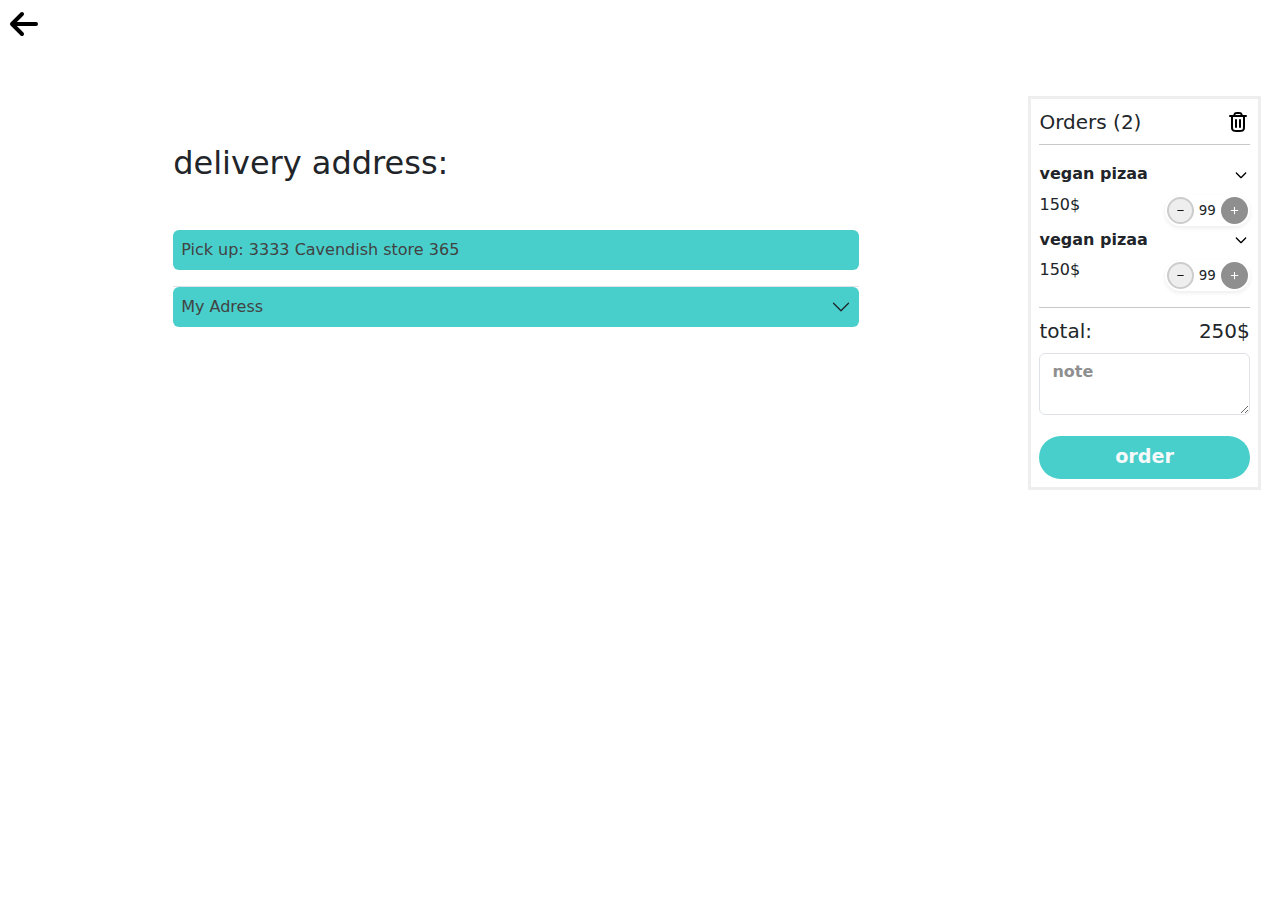
==== work space/website/detile.html @ a905da54 "first commit" ====
<!DOCTYPE html>
<html lang="en">

<head>
  <meta charset="UTF-8">
  <meta name="viewport" content="width=device-width, initial-scale=1.0">
  <title>home</title>
  <link rel="stylesheet" href="../../asset/plugin/Bootstrap/bootstrap.css">
  <link rel="stylesheet" href="../../asset/plugin/swiper/swiper.css">
  <link rel="stylesheet" href="../../asset/style/general.css">
  <link rel="stylesheet" href="../../asset/style/website/home.css">
  <link rel="stylesheet" href="../../asset/style/website/Detaels.css">
  <style>
  </style>

</head>

<body class="position-relative">
  <a href="home.html" class="back-icon ">
    <svg viewBox="0 0 24 24" fill="none">
      <path d="M6 12H18M6 12L11 7M6 12L11 17" stroke="#000000" stroke-width="2" stroke-linecap="round"
        stroke-linejoin="round" />
    </svg>
  </a>
  <div class="web-container">
    <div class="alert d-none" role="alert" id="FormError">
      A simple secondary alert with <a href="#" class="alert-link">an example link</a>. Give it a click if you like.
    </div>
    <div id="DeleteAllItem" class="modal fade DeleteAllItem " id="" tabindex="-1" role="dialog"
      aria-labelledby="exampleModalCenterTitle" aria-hidden="true">
      <div class="modal-dialog modal-dialog-centered" role="document">
        <div class="modal-content">
          <div class="modal-header">
            <h5 class="modal-title" id="exampleModalLongTitle">All item will delete</h5>

          </div>
          <div class="modal-body">
            there is no way to have item againe
          </div>
          <div class="modal-footer">
            <button type="button" class="btn btn-secondary cansel-BTn" data-bs-dismiss="modal">Close</button>
            <button type="button" class="btn btn-primary do-action-Btn">delete All</button>
          </div>
        </div>
      </div>
    </div>
    <div class="btn btn-main-color open-order text-light bold text-center" data-bs-toggle="collapse"
      data-bs-target="#orders-container" aria-expanded="false" aria-controls="orders-container">go to order</div>

    <main class="show-product-container mt-5">
      <div class=" products-container mt-5">
        <h2 class="mb-5">delivery address:</h2>
        <div class="accordion accordion-flush" id="accordionFlushExample">
          <div class="accordion-item">
              <button class="nav-link btn btn-main-color w-100 p-2 mb-3 collapsed mainBTn"
              data-bs-toggle="collapse" data-bs-target="#flush-collapseOne" aria-expanded="false" aria-controls="flush-collapseOne" >Pick up: 3333 Cavendish store 365
            </button>
            <div id="flush-collapseOne" class="accordion-collapse collapse" data-bs-parent="#accordionFlushExample">
              <div class="accordion-body PickUp-contect">
                <div class="tree-div-childe1 mb-2">
                  <form action="" class="d-flex justify-content-around">
                    <input type="radio" class="btn-check" name="options" id="option1" autocomplete="off">
                    <label class="btn btn-main-color w-25" for="option1">Dain In</label>
                    <input type="radio" class="btn-check" name="options" id="option2" autocomplete="off">
                    <label class="btn btn-main-color w-25" for="option2">Pick Up</label>
                  </form>
                  </div>

              </div>
            </div>
          </div>
          <div class="accordion-item">
          <button class="nav-link btn btn-main-color w-100 p-2 mb-3  myAdress-Btn accordion-button collapsed mainBTn"
          data-bs-toggle="collapse" data-bs-target="#myAdressAcordion" aria-expanded="false" aria-controls="myAdressAcordion"  >
            <span>My Adress</span>
          </button>
          <div id="myAdressAcordion" class="accordion-collapse collapse" data-bs-parent="#accordionFlushExample">
            <div class="accordion-body">
              <div class="prevAdress">
                <ul class="list-group mb-3">
                  <li class="list-group-item " onclick="PrevLiSelect(this)"> <strong class="li-Title">Home:</strong>1534 guy concordia 310</li>
                  <li class="list-group-item " onclick="PrevLiSelect(this)"> <strong class="li-Title">Work:</strong>2633 rene levesqu 463</li>
                  <li class="list-group-item " onclick="PrevLiSelect(this)"> <strong class="li-Title">Friends home:</strong>7362 sherbrook partment 527</li>
        
                </ul>
        
                <button class="btn btn-main-color w-100 d-block" type="button" data-bs-toggle="collapse"
                  data-bs-target="#collapseExample" aria-expanded="false" aria-controls="collapseExample">
                  add new adress
                </button>
                <div class="collapse" id="collapseExample">
                  <div class=" card-body ">
        
                    <form class="row g-3 mt-4" id="adress-info">
        
                      <div class="col-12">
                        <label for="adressName" class="form-label">Address name</label>
                        <input type="text" class="form-control" id="adressName" placeholder="1234 Main St">
                      </div>
                      <div class="col-12">
                        <label for="inputAddress" class="form-label">Address</label>
                        <input type="text" class="form-control" id="inputAddress" placeholder="Apartment, studio, or floor">
                      </div>
                      <div class="col-12">
                        <label for="Buzz" class="form-label">Apartment or Buzz</label>
                        <input type="text" class="form-control" id="Buzz" placeholder="1234 Main St">
                      </div>
                      <div class="col-12">
                        <label for="phonenumber" class="form-label">Mobile number</label>
                        <input type="number" class="form-control" oninput="charLimit(this,11)" id="phonenumber"
                          placeholder="Apartment, studio, or floor">
                      </div>
                      <div class="col-12">
                        <button type="submit" class="btn btn-main-color pill2 text-light">Add New</button>
                      </div>
                    </form>
                  </div>
                </div>
        
                </div>
            </div>
          </div>
        </div>

        </div>
      </div>

      <div class="orders-container  ps-3 pt-0 position-sticky top-0" id="orders-container">
        <div class="order-container position-sticky   p-2 pt-0">
          <div class="order-box-controler">
            <img src="../../asset/svg/general/arrow-sm-left-svgrepo-com.svg" alt=""   data-bs-toggle="collapse" data-bs-target="#orders-container" aria-expanded="false" aria-controls="orders-container">
          </div>
  
          <div class="d-flex justify-content-between  align-items-center">
            <h5 id="order-title" class="order-title font-md m-0">Orders <span></span></h5>
            <img src="../../asset/svg/general/trash-svgrepo-com.svg" alt="" class="deletAllItem">
          </div>
          <hr>
  
          <ul class="list-unstyled accordion" id="accordionPanelsStayOpenExample">
            <li class="order-Item accordion-item border-0 border-bottom-1  ">
              <div class="accordion-header">
  
                <div class="d-flex justify-content-between align-items-center mb-2">
                  <h6 class="m-0 font-sm"> <strong>vegan pizaa</strong> </h6>
                  <button class="btn show-sub-toping  p-0" data-bs-toggle="collapse"
                    data-bs-target="#panelsStayOpen-collapse2" aria-expanded="true"
                    aria-controls="panelsStayOpen-collapseOne">
                    <svg viewBox="0 0 24 24" fill="none">
                      <path fill-rule="evenodd" clip-rule="evenodd"
                        d="M4.29289 8.29289C4.68342 7.90237 5.31658 7.90237 5.70711 8.29289L12 14.5858L18.2929 8.29289C18.6834 7.90237 19.3166 7.90237 19.7071 8.29289C20.0976 8.68342 20.0976 9.31658 19.7071 9.70711L12.7071 16.7071C12.3166 17.0976 11.6834 17.0976 11.2929 16.7071L4.29289 9.70711C3.90237 9.31658 3.90237 8.68342 4.29289 8.29289Z"
                        fill="#000000" />
                    </svg>
                  </button>
                </div>
                <div class="d-flex justify-content-between">
                  <h6 class="font-sm">150$</h6>
                  <div class="nud-container d-flex  justify-content-around  align-self-end  shadow-sm   ">
                    <div class="nud-mines  "><img src="../../asset/svg/general/minus.svg" alt=""></div>
                    <div class="nud-num ">
                      <h5>99</h5>
                    </div>
                    <div class="nud-plus  "><img src="../../asset/svg/general/plus.svg" alt=""></div>
  
                  </div>
                </div>
              </div>
              <div id="panelsStayOpen-collapse2" class="accordion-collapse collapse ">
                <div class="accordion-body   p-1 ">
                  <ul class="list-group p-0 ">
                    <li class="list-group-item  font-sm border-start-0 border-end-0 rounded-0">Cras justo odio</li>
                    <li class="list-group-item  font-sm border-start-0 border-end-0 rounded-0">Dapibus ac facilisis in
                    </li>
                    <li class="list-group-item  font-sm border-start-0 border-end-0 rounded-0">Morbi leo risus</li>
                    <li class="list-group-item  font-sm border-start-0 border-end-0 rounded-0">Porta ac consectetur ac
                    </li>
                    <li class="list-group-item  font-sm border-start-0 border-end-0 border-bottom-0 rounded-0">Vestibulum
                      at eros</li>
                  </ul>
                </div>
              </div>
  
  
            </li>
            <li class="order-Item accordion-item border-0 border-bottom-1 ">
              <div class="accordion-header ">
  
                <div class="d-flex justify-content-between align-items-center mb-2">
                  <h6 class="m-0 font-sm"> <strong>vegan pizaa</strong> </h6>
                  <button class="btn show-sub-toping  p-0" data-bs-toggle="collapse"
                    data-bs-target="#panelsStayOpen-collapse3" aria-expanded="true"
                    aria-controls="panelsStayOpen-collapseOne">
                    <svg viewBox="0 0 24 24" fill="none">
                      <path fill-rule="evenodd" clip-rule="evenodd"
                        d="M4.29289 8.29289C4.68342 7.90237 5.31658 7.90237 5.70711 8.29289L12 14.5858L18.2929 8.29289C18.6834 7.90237 19.3166 7.90237 19.7071 8.29289C20.0976 8.68342 20.0976 9.31658 19.7071 9.70711L12.7071 16.7071C12.3166 17.0976 11.6834 17.0976 11.2929 16.7071L4.29289 9.70711C3.90237 9.31658 3.90237 8.68342 4.29289 8.29289Z"
                        fill="#000000" />
                    </svg>
                  </button>
                </div>
                <div class="d-flex justify-content-between">
                  <h6 class="font-sm">150$</h6>
                  <div class="nud-container d-flex  justify-content-around  align-self-end  shadow-sm   ">
                    <div class="nud-mines  "><img src="../../asset/svg/general/minus.svg" alt=""></div>
                    <div class="nud-num ">
                      <h5>99</h5>
                    </div>
                    <div class="nud-plus  "><img src="../../asset/svg/general/plus.svg" alt=""></div>
  
                  </div>
                </div>
              </div>
              <div id="panelsStayOpen-collapse3" class="accordion-collapse collapse ">
                <div class="accordion-body   p-1 ">
                  <ul class="list-group p-0 ">
                    <li class="list-group-item  font-sm border-start-0 border-end-0 rounded-0">Cras justo odio</li>
                    <li class="list-group-item  font-sm border-start-0 border-end-0 rounded-0">Dapibus ac facilisis in
                    </li>
                    <li class="list-group-item  font-sm border-start-0 border-end-0 rounded-0">Morbi leo risus</li>
                    <li class="list-group-item  font-sm border-start-0 border-end-0 rounded-0">Porta ac consectetur ac
                    </li>
                    <li class="list-group-item  font-sm border-start-0 border-end-0 border-bottom-0 rounded-0">Vestibulum
                      at eros</li>
                  </ul>
                </div>
              </div>
  
  
            </li>
  
          </ul>
          <hr class="m-0 ">
          <div class="d-flex justify-content-between ">
            <h5 class="m-0 font-md">total:</h5>
            <h5 class="m-0 font-md">250$</h5>
          </div>
          <textarea placeholder="note" class="w-100 form-control  shadow-none order-note font-sm"></textarea>
          <div class="spaceFormOrdBtn" ></div>
  
          <div class="btn btn-main-color w-100  text-light bold order-btn rounded-main position-sticky bottom-0 text-center">order</div>
  
  
        </div>
      </div>
    </main>



    <div class="spaceFromOrderBtn"></div>


  </div>




  <script src="../../asset/plugin/Bootstrap/bootstrap.js"></script>
  <script src="../../asset/plugin/Jqury/Jqury.js"></script>
  <script src="../../asset/script/general.js"></script>
  <script src="../../asset/script/orderBox.js"></script>
  
  <script>

    function PrevLiSelect(element) {
      $(".prevAdress .list-group-item").removeClass("active"); // حذف کلاس active از همه عناصر
      $(element).addClass("active"); // اضافه کردن کلاس active به عنصر کلیک شده
      closeMyaddres();
      showAlert(null,null,"#FormError",false);
      var addresTitle = $(element).find(".li-Title").text()
      var detile = $(element).text().replace(addresTitle,'')
      $(".myAdress-Btn span").empty();
      $(".myAdress-Btn span").append(`<strong >${addresTitle}:</strong> ${detile}`);






    }

    function closeMyaddres() {
      $('#myAdressAcordion').collapse('hide');
      $('#collapseExample').collapse('hide');
    }
   function ResetAcordion (){
    $(".PickUp-contect form input").prop("checked" ,false)
   }
   $(".mainBTn").click(function(){
    $(".mainBTn").removeClass("active-accordion");
    $(this).addClass("active-accordion");
   })
   $("#adress-info").submit(function (event) {
  event.preventDefault();

  const formData = {};
  let isValid = true; // Assume the form is valid initially
  const emptyFields = []; // Array to store names or IDs of empty fields

  // Check each input to ensure it has a value
  $(this).find("input").each(function () {
    const inputId = $(this).attr("id");
    const inputName = $(this).attr("name") || inputId; // Use name if available; otherwise, fall back to id
    const inputValue = $(this).val().trim();
    formData[inputId] = inputValue;

    if (inputValue) {
      $(this).removeClass("error"); // Remove error class if filled
    } else {
      isValid = false; // Set isValid to false if any input is empty
      $(this).addClass("error"); // Optionally, add an error class to empty fields
      emptyFields.push(inputName); // Add the name or id of the empty field
    }
  });

  if (isValid) {
    const { adressName, phonenumber, ...addressDetile } = formData;

    // Create list item with template string
    $(".list-group-item").removeClass("active");
    const liStyle = `
        <li class="list-group-item active" onclick="PrevLiSelect(this)">
            <strong class="li-Title">${adressName}:</strong> ${Object.values(addressDetile).join(" ")}
        </li>`;
    $(".prevAdress ul").append(liStyle);
    $(".myAdress-Btn span").empty();
    $(".myAdress-Btn span").append(`<strong >${adressName}:</strong> ${Object.values(addressDetile).join(" ")}`);

    // Close div
    closeMyaddres();
    showAlert(
      null,
      null,
      "#FormError",
      false
    );
  } else {
    // Show alert with names of empty fields
    showAlert(
      `Please fill the following fields: ${emptyFields.join(", ")}`, // Join empty field names or IDs
      alertType.Danger,
      "#FormError",
      true
    );
  }
});


  </script>

</body>

</html>
---- asset/style/general.css ----
:root {
    /* them color */
    --color-light: #F5F5F5;
    --color-bg: #48CFCB;
    --color-hover: #229799;
    --color-dark: #424242;
    --color-gray: #eeeeee;
    --color-des:#8F8F8F;
    --color-offer:red;
    --border-size:0.3rem;

}

.full-page {
    width: 100vw;
    height: 100vh;
    overflow: hidden;
}
.w-90{
    width: 90%;
}
.web-container{
  width: 97%;
  margin: auto;
}
input[type=number]::-webkit-inner-spin-button,
input[type=number]::-webkit-outer-spin-button {
  -webkit-appearance: none;
  margin: 0;
}
.tree-div{
  width: 100%;
}
.tree-div>*{
  margin: auto;
}
.tree-div>.tree-div-childe1{
  width: 90%;
}
.tree-div .tree-div-childe2{
  width: 85%;
}
.tree-div .tree-div-childe3{
  width: 80%;
}



/* for use this option yo have to set 2 var by name of dollar-size and cent-size in your root part  */
.price {
    display: inline-flex;
    position: relative;
    font-size: clamp(14px, var(--dollar-size), 4vw);
}

.price::after {
    content: "66";
    font-size: clamp(8px, var(--cent-size), 4vw);
    visibility: hidden;

}

.price span {
    position: absolute;
    inset-inline-end: 0%;
    top: 0;
    font-size: clamp(8px, var(--cent-size), 4vw);

}
.rounded-main{
  border-radius: 100rem;
}

.rounded-price {
    aspect-ratio: 1/1;
    align-items: center;
    border-radius: 50%;
    padding: var(--rounded-price-padding);
}

.rounded-price span {
    top: 27%;
    inset-inline-end: var(--rounded-price-padding);
}

.suqer {
    text-align: start;
    background-color: var(--product-info-L);
    color: #fff;
    padding: 2%;
    box-sizing: border-box;
    aspect-ratio: 1/1;
}

.price.offer {
    background-color: var(--price-offer);
}

.price.offer::before {
    content: var(--off-text);
    text-wrap: nowrap;
    z-index: 2;
    color: #fff;
    font-size: var(--offer-size);
    display: block;
    position: absolute;
    background-color: var(--price-offer);
    top: -15%;
    inset-inline-start: -6%;
    border-radius: var(--bs-border-radius-xl);
    rotate: -10deg;
    padding: 2% 10%;
    border: solid 0.3cqw;
    box-shadow: 1px 2px 5px 0px rgba(0, 0, 0, 0.31);
    -webkit-box-shadow: 1px 2px 5px 0px rgba(0, 0, 0, 0.31);
    -moz-box-shadow: 1px 2px 5px 0px rgba(0, 0, 0, 0.31);
    font-weight: bold;
}


/* -------------------------------------- */
/* ----------------nav-------------------- */
/* ---------------------------------------- */

* {
  box-sizing: border-box;
  margin: 0;
  padding: 0;
}
.container {
  max-width: 1000px;
  padding-left: 1.4rem;
  padding-right: 1.4rem;
  margin-left: auto;
  margin-right: auto;
}
.pointer{
  cursor: pointer;
}
.text-decoration-none{
  text-decoration: none;
}





/* --------------------------------------- */
/* -------------shape fix----------------- */
/* --------------------------------------- */
.ratio-1-1 {
    aspect-ratio: 1/1;
}

.land-none {
    display: none;
}

.land-block {
    display: block;
}

.pill {
    border-radius: 50%
}
.pill2{
  border-radius: 100vw;
}
.fit-content{
    height: fit-content;
}
.fit-content-W{
  width: fit-content !important;
}

/* --------------------------------------- */
/* -------------font's size--------------- */
/* --------------------------------------- */
.bold {
    font-weight: bold;
}

.font-parent {
    container-type: inline-size;
}
/* --------------------------------------- */
/* -------------font's size--------------- */
/* --------------------------------------- */
.box-border{
    border:  solid var(--border-size) var(--color-des);
} 
.box-shadow{
    box-shadow: 3px -1px 9px 0px rgba(0,0,0,0.43);
-webkit-box-shadow: 3px -1px 9px 0px rgba(0,0,0,0.43);
-moz-box-shadow: 3px -1px 9px 0px rgba(0,0,0,0.43);
}

/* --------------------------------------- */
/* --------------category----------------- */
/* --------------------------------------- */

.catgury-item>div {
    background-color: var(--color-light);
    padding: 8%;
}
.ico-container svg {
    fill: var(--color-dark) !important;
}

.cat-name * {
    font-size: 13cqw;
    color: var(--color-dark);
}

.ico-container {
    background-color: var(--color-gray);
}

.catgury-item .cat-item * {
    font-size: 10cqw;
    color: var(--color-des);
}
/* cat selected */
.catgury-item.selected>div {
    background-color: var(--color-gray);   
    border: solid var(--border-size) var(--color-hover); 
}
.catgury-item.selected .ico-container  {
    background-color: var(--color-hover) !important;
}
.catgury-item.selected .ico-container svg {
    fill: var(--color-light) !important;
}
/* button  */
.full-size-button{
    border: unset;
    background-color: var(--color-hover);
    color: var(--color-light);
    padding: 1%;
    border-radius: 0 ;
    border-bottom-right-radius:var(--bs-border-radius-xl)!important ;
    display: flex;
    justify-content: center;
    align-items: center;
    text-decoration: none;
}
.full-size-button:hover{
    color: var(--color-light);
}
.full-size-button h3{
font-size: 5cqw;
}
/* small Btn */
.btn-main-color{
    background-color: var(--color-bg) !important;
    color: var(--color-dark);
    transition: 0.5s !important;
}
.btn-main-color:hover{
    background-color: var(--color-hover) !important;
    color: var(--color-light) !important;
}
/* title line */
.title-container{
  width: fit-content;
  margin: 2% auto;
  }
.title-container .title-line{
  width: 50%;
  height: 4px;
  background-color: #48CFCB;
  margin: auto;
  border-radius: 100vw;
}
/* product List */
.product-list-container{
    display: grid;
    grid-template-columns: 25% 55% 20%;
}
.product-list-container .offer-cuse {
    font-size: 2.7cqw;
}
.product-list-container .offer-info {
    font-size: 2cqw;
}
.product-list-container .offer-persent{
    font-size: 4cqw;
}
.product-list-container .card-star-container svg{
    width: 3cqw;  
  }
  .product-list-container .card-star-container h5{
    font-size: 2.9cqw;  
  }
  .product-list-container .card-name{
    font-size: 3.4cqw;
  }
  .product-list-container .card-info{
    font-size: 2.3cqw;
    overflow: hidden;
text-overflow: ellipsis;
display: -webkit-box;
-webkit-line-clamp: 2;
-webkit-box-orient: vertical;
    
  }
  .product-list-container .card-mark-container{
    width: 7%;
  }
  .product-list-container .card-mark-container img{
    width: 3cqw;
  }
  .product-list-container .price{
    width: fit-content;
    font-size: 5cqw;
  }
  .product-list-container .price span{
    width: fit-content;
    font-size:3cqw;
  }
  .product-list-container .price::after {
    font-size: 3cqw;

}
.product-list-container .price.card-last-price {
    width: fit-content;
    font-size:3cqw;
    color: var(--color-des);
    text-decoration: line-through
  }
.product-list-container .price.card-last-price span{
    width: fit-content;
    font-size:2cqw;
  }
  .product-list-container .price.card-last-price::after {
    font-size:2cqw;

}
.product-list-container .cart-add-to-cart{
    width: 28%;
}
.items {
    font-size: 2.5cqw !important;
} 
.items svg {
    width: 2.5cqw;
}

.items-container ul>li{
    background-color: var(--color-light) !important;
} 
.items-container ul:nth-child(1)>li h5{
    font-size: 1.5cqw;
} 
.items-container ul:nth-child(2)>li h5{
    font-size: 1.3cqw;
} 

.items-container ul ul ul li h5{
    font-size: 1.15cqw !important;
} 
.list-group.lay-one li:last-child{
    border: none !important;
}
/* product list acordian style */
.product-list-container .items{
  cursor: pointer;
  background-color: unset !important;
    border: none !important;
    box-shadow: none !important;
}
.accordion-button::after{
  width: 20%;
}
/* full row product */
.full-row-product{
  border: solid var(--border-size) var(--color-hover);
}
.full-row-product .card-info{
  font-size: 2.2cqw;
-webkit-line-clamp: 5 !important;
  
}
.full-row-product  .product-list-container{
  display: grid;
  grid-template-columns: 25% 40% 1fr;
}
.full-row-product .card-price{
  font-size: 3.5cqw;
}
.full-row-product .card-name{
  font-size: 2.9cqw;
}
.full-row-product  .product-list-container .cart-add-to-cart{
  width: 13%;
}
.full-row-product  .product-list-containe .card-price-container{
  height: 90%;
}
/* .full-row-product  .card-mark-container{
  width: 5% !important;
} */
/* full size Btn */

.k-img-container{
    height: 100%;
    aspect-ratio: 1/1;
    background-color: var(--color-bg);
  }
  .k-img-container img{
   width: 70%;
  }
  .k-Btn{
    padding: 2%;
    container-type: size;
    background-color: var(--color-light);
  
  }
  
  .k-name{
    font-size: 32cqh;
    margin: 0;
  
  }
  .k-info{
    font-size: 19cqh;
    margin: 0;
    color: var( --color-des);
  
  }
  /* bill */
  .bill{
    /* container-type: size; */
    padding: 1.2%;
  }
  .bill-tst-container{
    width: 100%;
    background-color: var();
    height:30vh;
  }
  
  .bill-total-price{
    border-top: var(--color-dark) 1px solid;
    padding: 0.5% 0;
  }
  
  .bill-extra-price h6{
    color: var(--color-des);
    font-size: 1.6cqw;
      
  }
  .bill-total-price h5{
    font-size: 1.8cqw;
    
  }

  /* number up down */

.nud-container:not(.pos-add-to){
    /* background-color: var(--color-gray); */
    padding: 1%;
    transition: 1s;
    user-select: none;
    border-radius: 100rem;
  
  }
  .nud-container>div:not(.pos-add-to){
    width: 2.1vw;
    aspect-ratio: 1/1;
    container-type: size;
    display: flex;
    justify-content: center;
    align-items: center;
    border-radius: 100rem;
  }
  .nud-container>div>h5{
      font-size: 50cqw;
      margin: 0;
      padding: 0;
  }
  .nud-container>div>img{
    width: 50cqw;
  }
  .nud-plus{
    background-color: var(--color-des);
  }
  .nud-mines{
    background-color: var(--color-gray);
    border: 2px solid #ccc;
  }
  .nud-num{
    text-align: center;
  }
  /*  */
  .swiper-button-prev:after, .swiper-rtl .swiper-button-next:after{
    color: var(--color-des);
    opacity: 0.5;
  }
  .swiper-button-next:after, .swiper-rtl .swiper-button-prev:after {
    color: var(--color-des);
    opacity: 0.5;

}
  /* price type2 */
  .price-container .old-price{
    font-size: 5.3cqw;
    color: var(--color-des);
    text-decoration: line-through;
  }

  .price-container .persent{
    font-size: 5cqw;
    margin-inline-end: 10%;
    color: var(--color-offer);
  }
  .card-type2-container img.col-4{
    border-radius: 100vw;
    object-fit: cover;
  }


/* -------------------------- */
/*--------footer------------- */
/* -------------------------- */
.footerLogo {
  width: 2.5rem;
  aspect-ratio: 1/1;
  object-fit: cover;
}

.madeInTitle img {
  width: 2.5rem;
}

.madeInTitle {
  color: var(--color-dark) !important;
  text-decoration: none;
}
/* -------------------------- */
/*--------End Footer--------- */
/* -------------------------- */
/* -------------------------- */
/*-------- order Box -------- */
/* -------------------------- */

.orders-container {
  grid-column: 2;

}

.order-container {
  border: 3px solid var(--color-gray);
}

.order-container>* {
  margin-top: 5%;
}

.order-note {
  color: var(--color-des) !important;
  font-weight: bold;
}

.order-note::placeholder {
  color: var(--color-des) !important;
  font-weight: bold;
}

.order-title,
.order-btn {
  font-size: 1.5vw;
}

.show-sub-toping svg {
  width: 1rem;
}

.deletAllItem {
  width: 1.5rem;
}

.card-type2-container-row {

  border-left: 3px solid var(--color-gray);
  border-top: 3px solid var(--color-gray);
}
.open-order {
  position: fixed;
  width: 90vw;
  bottom: 0;
  left: 50%;
  z-index: 100;
  border-radius: 100rem;
  transform: translate(-50%, -10%);
}


.orders-container.show {
  display: block !important;
}

.orders-container.show.collapsing {
  transition: 0s;
}

.open-order {
  display: none;
}

.order-box-controler {
  display: none;
}

.order-box-controler img {
  width: 10%;
}

/* -------------------------- */
/*-------- End order box----- */
/* -------------------------- */





@media (orientation: portrait) {
    .price {
        font-size: clamp(14px, calc(var(--dollar-size) *2), 10cqw);
    }

    .price span {
        font-size: clamp(11px, calc(var(--cent-size) * 2.3), 10cqw);
    }

    .price::after {
        font-size: clamp(11px, calc(var(--cent-size) * 2.3), 10cqw);


    }

    .price.offer::before {

        font-size: 3vw;

    }

    .portrait-none {
        display: none;
    }

    .portrait-block {
        display: block;
    }
    /* Items  */
    .items-container ul:nth-child(1)>li h5{
        font-size: 2.5cqw;
    } 
    .items-container ul:nth-child(2)>li h5{
        font-size: 2.3cqw;
    } 
    
    .items-container ul ul ul li h5{
        font-size: 2.15cqw !important;
    } 

}

/* --------------------------------------------- */
/*----------------- prev style-----------------  */
/*---------------------------------------------- */
/* cart 1/1 */
.card-squer{

    border-right: 3px solid var(--color-gray);
    border-bottom: 3px solid var(--color-gray);
    /* outline: 5px solid #b40303; */
    /* box-shadow: 0 0 0 5px red; */

    display: flex;
    flex-direction: column;
    justify-content: space-around;
    overflow: hidden;
    padding: 5%;
    
  }



  .card-squer *{
    margin: 0;
    padding: 0;
  }
  .card-squer .card-image{
    aspect-ratio: 1/1;
    width: 50%;
    object-fit: cover;
    margin: auto;
    display: block;
    clip-path: circle(50%);
  }
  .card-name, .card-price{
    font-size: 7cqw;
  }
  .card-info{
    font-size:5.5cqw;
    color: #A3A3A3;
  }
  .card-price{
    color: var(--color-bg);
  }
  .card-star-container svg{
    width: 6cqw;  
  }
  .card-star-container h5{
    font-size: 6cqw;  
  }
  .cart-add-to-cart{
    width: 14cqw;
    border: 0.1rem solid var(--color-dark);
    aspect-ratio: 1/1;
    border-radius: 1000vw;
  }
  .offer-cuse {
    font-size: 10cqw;
}
.offer-info {
    font-size: 8cqw;
}
.offer-persent {
    font-size: 12cqw;
    color: var(--color-offer);
}
.offer-cuse, .offer-info, .offer-persent {
    text-wrap: nowrap;
}
.card-image-container {
    border-bottom: 0.1rem solid var(--color-dark);
}
.card-offer {
    width: 30%;
    z-index: 1;
}
.card-squer .card-mark-container img {
  width: 8cqw;
}
---- asset/style/website/home.css ----
.navbar {
  height: 100px;
}

.navlogin .btn {
  border-radius: 100rem;
}

.navbar>.navberpc {
  padding: 0.5% 5%;
}


.hamburger-btn svg {
  height: 70%;
}

.navControl {
  gap: 10%;
}

.navbarMobileContainer {
  width: 100vw;
  height: 100vh;
  background-color: #21212188;
  position: fixed;
  top: 0;
  right: 0;
  left: 0;
  backdrop-filter: blur(10px);
  opacity: 0;
  visibility: hidden;
  transition: 0.5s;
  z-index: 999;
}

.navbarMobileContainer.show {
  opacity: 1;
  visibility: visible;

}



.navbarMobile {
  background-color: #fff;
  width: 70vw;
  height: 100vh;
  transform: translate(-100%);
  transition: 0.5s;
}

.navbarMobileContainer.show>.navbarMobile {
  transform: translate(0%);

}

.navLogo {
  height: 100%;
}

.navLogo>img {
  background-color: #f0f0f0;
  border: solid 0.1rem #ccc;

}

.closeNavbarBtn {
  width: 15%;
}

.hamburger-btn {
  display: none;
}

/* -------------------------- */
/*-------- end navbar-------- */
/* -------------------------- */

.categury-swiper-container {
  background-color: #fff;
  z-index: 100;
}

/* carousel */
.carousel .carousel-inner .carousel-item {
  transition: 0.5s;
}

.carousel .carousel-item {
  aspect-ratio: 2.5/1;
}

.spaceFromOrderBtn {
  display: none;
}

/* -------------------------- */
/*-------- category -------- */
/* -------------------------- */
.cat-item {
  width: unset;
  user-select: none;
  -webkit-user-drag: none;

  overflow: hidden;
}

.cat-img {
  width: 6rem;
}

.cat-img img {
  aspect-ratio: 1/1;
  object-fit: cover;
  border-radius: 100vw;
}

.cat-item {
  background-color: #cccccc36;
  border-radius: 100vw;
  padding: 0 1% 0 0;
}

.cat-item a {
  display: block;
  text-align: center;
  text-decoration: none;
  color: var(--color-l);
  text-align: start;
  font-size: 1.1rem;
  font-weight: bold;
}

.all-cat {
  background-color: #212121;

  width: 10rem;
  display: flex;
  align-items: center;
  justify-content: center;
  height: 6rem;
  /* border-radius:  0 100vw 100vw 0; */
}

.all-cat div a {
  font-size: 1.1rem !important;
  font-weight: bold;
}
/* -------------------------- */
/*-------- End cat -------- */
/* -------------------------- */

.show-product-container {
  display: grid;
  grid-template-columns: 80% 20%;
}

.products-container {
  grid-column: 1;
}



/* -------------------------- */
/*-------- Font place-------- */
/* -------------------------- */
.font-sm {
  font-size: 1rem;
}

.font-md {
  font-size: 1.25rem;
}
/* -------------------------- */
/*--------End Font place----- */
/* -------------------------- */





/* -------------------------- */
/*--------carousel----------- */
/* -------------------------- */

.carousel-element {
  aspect-ratio: 3/1;
}

.carousel-info {
  /* transform: translate(2%,-33%); */
  padding-inline-start: 5%;
  box-sizing: border-box;
  display: flex;
  flex-direction: column;
}

.carousel-info h3 {
  font-size: 3cqw;
}

.carousel-info h5 {
  font-size: 1.5cqw;
  display: -webkit-box;
  -webkit-line-clamp: 3;
  -webkit-box-orient: vertical;
  overflow: hidden;
  text-overflow: ellipsis;
}

.carousel-info .btn {
  font-size: 1.5cqw;
  width: fit-content;
}
/* -------------------------- */
/*--------End carousel------- */
/* -------------------------- */

.spacemakeOrder {
  opacity: 0 !important;
  transform: translate(0, 0) !important;
  position: static !important;
}

@media (orientation: portrait) {
/*--------------------------- */
/*--------Navbar Mobile------ */
/* -------------------------- */
  .navbar {
    height: 80px;
  }

  .navbar>.navberpc {
    padding: 2% 3%;
  }

  .nav-item-none-sm {
    display: none !important;
  }

  .hamburger-btn {
    display: flex;
  }
/* -------------------------- */
/*--------carousel----------- */
/* -------------------------- */
  .carousel-info h3 {
    font-size: 5cqw;
  }

  .carousel-info h5 {
    font-size: 2.5cqw;
  }

  .carousel-info .btn {
    font-size: 2.5cqw;
  }

}

@media(max-width:1200px) {
  .spacemakeOrder {
    display: block;
  }

  .spaceFromOrderBtn {
    display: block;
  }

  .show-product-container {
    display: grid;
    grid-template-columns: 100%;
  }
  /* -------------------------- */
/*--------Order Box----------- */
/* -------------------------- */

  .orders-container {
    display: none;
    position: fixed !important;
    left: 0;
    width: 100vw;
    height: 100vh;
    z-index: 100;
    background-color: #fff;
    overflow: auto;
  }

  .order-container {
    border: none;

  }

  .order-btn {
    /* position: fixed;
    bottom: 0;
    left: 50%;
    width: 90% !important;
    transform: translate(-50%, -25%); */
  }


  .order-title,
  .order-btn {
    font-size: 3.5vw;
  }

  .order-note {
    min-height: 10vh !important;
  }
    /* -------------------------- */
/*--------End Order Box----------- */
/* -------------------------- */

  .font-md {
    font-size: 2rem;
  }

  .font-sm {
    font-size: 1.5rem;
  }


  .nud-container>div:not(.pos-add-to) {
    width: 2.5vw;
  }

  .open-order {
    display: block;
  }

  .order-box-controler {
    display: block;
  }


}



@media(max-width:960px) {
  .show-product-container {
    display: grid;
    grid-template-columns: 100%;
  }

  .nud-container>div:not(.pos-add-to) {
    width: 3.5vw;
  }
}

@media(max-width:767px) {

  .nud-container>div:not(.pos-add-to) {
    width: 7vw;
  }

  .footerLogo {
    width: 1.5rem;
  }

  .all-cat {
    width: 7rem;
    height: 4rem;
  }

  .cat-img {
    width: 4rem;
  }
}

@media(max-width:576px) {
  .font-md {
    font-size: 1.4rem;
  }

  .font-sm {
    font-size: 1.2rem;
  }

  .font-md {
    font-size: 1.4rem;
  }

  .font-sm {
    font-size: 1.2rem;
  }
}
---- asset/style/website/Detaels.css ----
.active-accordion{
    background-color: var(--color-hover) !important;
    color:var(--color-light) !important;
}
.btn-check:checked+.btn, .btn.active, .btn.show, .btn:first-child:active, :not(.btn-check)+.btn:active {
    background-color: var(--color-hover) !important;
    color: var(--color-light);

}
.products-container{
    width: 69%;
    margin: 0 auto;
}
.prevAdress li{
    transition: 0.2s;
    cursor: pointer;
    border: none;
}
.prevAdress li:hover{
    background-color: var(--color-gray);
}
.prevAdress li.active{
    background-color: var(--color-gray);
    color: var(--color-dark);
    border: none;
}
.back-icon{
    top: 0;
    left: 0;
    z-index: 100;
}
.back-icon svg{
    width: 3rem;
}
.btn{
    text-align: start;
}
.myAdress-Btn.accordion-button{
    border-radius: var(--bs-border-radius) !important;
}
.accordion-button::after {
    width: var(--bs-accordion-btn-icon-width);;
}
@media (orientation: portrait) {
    .products-container{
        width: 100%;
        margin: unset;
    }
    footer{
        visibility: hidden;
    }
}
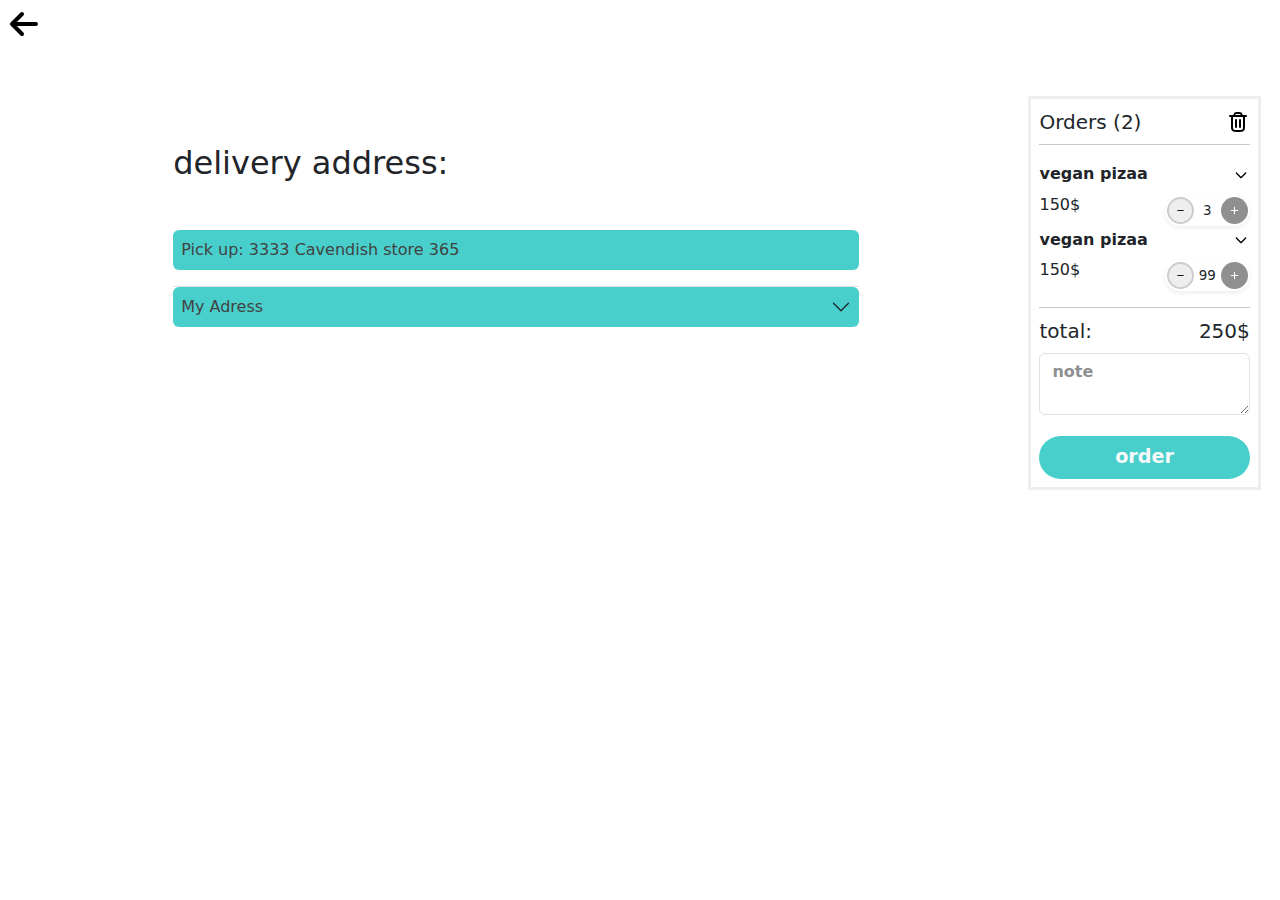
==== commit 3b7a00a2: "fix mines option" ====
--- a/work space/website/detile.html
+++ b/work space/website/detile.html
@@ -16,6 +16,8 @@
 </head>
 
 <body class="position-relative">
+
+
   <a href="home.html" class="back-icon ">
     <svg viewBox="0 0 24 24" fill="none">
       <path d="M6 12H18M6 12L11 7M6 12L11 17" stroke="#000000" stroke-width="2" stroke-linecap="round"
@@ -26,6 +28,64 @@
     <div class="alert d-none" role="alert" id="FormError">
       A simple secondary alert with <a href="#" class="alert-link">an example link</a>. Give it a click if you like.
     </div>
+    <div id="deleteItem" class="modal fade DeleteAllItem  " id="" tabindex="-1" role="dialog"
+    aria-labelledby="exampleModalCenterTitle" aria-hidden="true">
+    <div class="modal-dialog modal-dialog-centered" role="document">
+      <div class="modal-content">
+        <div class="modal-header">
+          <h5 class="modal-title" id="exampleModalLongTitle">this item will delete</h5>
+  
+        </div>
+        <div class="modal-body">
+          there is no way to have item againe
+        </div>
+        <div class="modal-footer">
+          <button type="button" class="btn btn-secondary cansel-BTn" data-bs-dismiss="modal">Close</button>
+          <button type="button" class="btn btn-primary delete-prve-addres">delete</button>
+        </div>
+      </div>
+    </div>
+    </div>
+    <div id="editeItem" class="modal fade editeItem  " id="" tabindex="-1" role="dialog"
+    aria-labelledby="exampleModalCenterTitle" aria-hidden="true">
+    <div class="modal-dialog modal-dialog-centered" role="document">
+      <div class="modal-content">
+        <div class="modal-header">
+          <h5 class="modal-title" id="exampleModalLongTitle">edite addres  </h5>
+        </div>
+        <div class="alert d-none" role="alert" id="EditeFormError">
+          A simple secondary alert with <a href="#" class="alert-link">an example link</a>. Give it a click if you like.
+        </div>
+        <div class="modal-body">
+          <form class="row g-3" id="adress-edite">
+          
+            <div class="col-12">
+              <label for="adressName" class="form-label">Address name</label>
+              <input type="text" class="form-control" id="adressName" placeholder="1234 Main St">
+            </div>
+            <div class="col-12">
+              <label for="inputAddress" class="form-label">Address</label>
+              <input type="text" class="form-control" id="inputAddress" placeholder="Apartment, studio, or floor">
+            </div>
+            <div class="col-12">
+              <label for="Buzz" class="form-label">Apartment or Buzz</label>
+              <input type="text" class="form-control" id="Buzz" placeholder="1234 Main St">
+            </div>
+            <div class="col-12">
+              <label for="phonenumber" class="form-label">Mobile number</label>
+              <input type="number" class="form-control" oninput="charLimit(this,11)" id="phonenumber"
+                placeholder="Apartment, studio, or floor">
+            </div>
+            <div class="modal-footer">
+              <button type="submit" class="btn btn-main-color pill2 text-light edite-btn">edite Adress</button>
+      
+            </div>
+          </form>
+        </div>
+  
+      </div>
+    </div>
+    </div>
     <div id="DeleteAllItem" class="modal fade DeleteAllItem " id="" tabindex="-1" role="dialog"
       aria-labelledby="exampleModalCenterTitle" aria-hidden="true">
       <div class="modal-dialog modal-dialog-centered" role="document">
@@ -39,7 +99,7 @@
           </div>
           <div class="modal-footer">
             <button type="button" class="btn btn-secondary cansel-BTn" data-bs-dismiss="modal">Close</button>
-            <button type="button" class="btn btn-primary do-action-Btn">delete All</button>
+            <button type="button" class="btn btn-primary do-action-Btn delete-prve-adress">delete</button>
           </div>
         </div>
       </div>
@@ -78,10 +138,39 @@
             <div class="accordion-body">
               <div class="prevAdress">
                 <ul class="list-group mb-3">
-                  <li class="list-group-item " onclick="PrevLiSelect(this)"> <strong class="li-Title">Home:</strong>1534 guy concordia 310</li>
-                  <li class="list-group-item " onclick="PrevLiSelect(this)"> <strong class="li-Title">Work:</strong>2633 rene levesqu 463</li>
-                  <li class="list-group-item " onclick="PrevLiSelect(this)"> <strong class="li-Title">Friends home:</strong>7362 sherbrook partment 527</li>
-        
+                  <li class="list-group-item error-li d-none">
+                    <h4>ther is no addres</h4>
+                  </li>
+                  <li class="list-group-item " onclick="PrevLiSelect(this,event)">
+                    <div class="d-flex justify-content-between align-items-center">
+                      <strong class="li-Title">Home:</strong>
+                      <div class="adress-conteoler">
+                        <img src="../../asset/svg/general/trash-svgrepo-com.svg" alt="" class="delete-addres">
+                        <img src="../../asset/svg/general/pen.svg" alt="" class="edite-addres">
+                      </div>
+                    </div>
+                    <div class="adress-detile">1534 guy concordia 310</div>                    
+                    </li>
+                    <li class="list-group-item " onclick="PrevLiSelect(this,event)">
+                      <div class="d-flex justify-content-between align-items-center">
+                        <strong class="li-Title">Home:</strong>
+                        <div class="adress-conteoler">
+                          <img src="../../asset/svg/general/trash-svgrepo-com.svg" alt="" class="delete-addres">
+                          <img src="../../asset/svg/general/pen.svg" alt="" class="edite-addres" >
+                        </div>
+                      </div>
+                      <div class="adress-detile">1534 guy concordia 310</div>                    
+                      </li>
+                      <li class="list-group-item " onclick="PrevLiSelect(this,event)">
+                        <div class="d-flex justify-content-between align-items-center">
+                          <strong class="li-Title">Home:</strong>
+                          <div class="adress-conteoler">
+                            <img src="../../asset/svg/general/trash-svgrepo-com.svg" alt="" class="delete-addres">
+                            <img src="../../asset/svg/general/pen.svg" alt="" class="edite-addres">
+                          </div>
+                        </div>
+                        <div class="adress-detile">1534 guy concordia 310</div>                    
+                        </li>
                 </ul>
         
                 <button class="btn btn-main-color w-100 d-block" type="button" data-bs-toggle="collapse"
@@ -158,7 +247,7 @@
                   <div class="nud-container d-flex  justify-content-around  align-self-end  shadow-sm   ">
                     <div class="nud-mines  "><img src="../../asset/svg/general/minus.svg" alt=""></div>
                     <div class="nud-num ">
-                      <h5>99</h5>
+                      <h5>3</h5>
                     </div>
                     <div class="nud-plus  "><img src="../../asset/svg/general/plus.svg" alt=""></div>
   
@@ -236,7 +325,7 @@
           <textarea placeholder="note" class="w-100 form-control  shadow-none order-note font-sm"></textarea>
           <div class="spaceFormOrdBtn" ></div>
   
-          <div class="btn btn-main-color w-100  text-light bold order-btn rounded-main position-sticky bottom-0 text-center">order</div>
+          <div class="btn btn-main-color w-100  text-light bold order-btn rounded-main  text-center">order</div>
   
   
         </div>
@@ -259,23 +348,22 @@
   <script src="../../asset/script/orderBox.js"></script>
   
   <script>
-
-    function PrevLiSelect(element) {
+    function PrevLiSelect(element,event) { 
+      if ($(event.target).closest('.adress-conteoler').length > 0) {
+        return;
+       }
       $(".prevAdress .list-group-item").removeClass("active"); // حذف کلاس active از همه عناصر
       $(element).addClass("active"); // اضافه کردن کلاس active به عنصر کلیک شده
       closeMyaddres();
       showAlert(null,null,"#FormError",false);
-      var addresTitle = $(element).find(".li-Title").text()
-      var detile = $(element).text().replace(addresTitle,'')
+      var addresTitle = $(element).find(".li-Title").text().replace(':','')
+      var detile = $(element).find(".adress-detile").text()
       $(".myAdress-Btn span").empty();
       $(".myAdress-Btn span").append(`<strong >${addresTitle}:</strong> ${detile}`);
-
-
-
-
-
-
-    }
+      }
+
+  
+
 
     function closeMyaddres() {
       $('#myAdressAcordion').collapse('hide');
@@ -313,13 +401,29 @@
 
   if (isValid) {
     const { adressName, phonenumber, ...addressDetile } = formData;
+    $(".prevAdress .error-li").addClass("d-none")
+
 
     // Create list item with template string
     $(".list-group-item").removeClass("active");
-    const liStyle = `
-        <li class="list-group-item active" onclick="PrevLiSelect(this)">
-            <strong class="li-Title">${adressName}:</strong> ${Object.values(addressDetile).join(" ")}
-        </li>`;
+
+
+
+
+    const liStyle = `        
+            <li class="list-group-item " onclick="PrevLiSelect(this,event)">
+                    <div class="d-flex justify-content-between">
+                      <strong class="li-Title">${adressName}</strong>
+                        <div class="adress-conteoler">
+                        <img src="../../asset/svg/general/trash-svgrepo-com.svg" alt="" class="delete-addres">
+                        <img src="../../asset/svg/general/pen.svg" alt="" class="edite-addres">
+                      </div>
+                    </div>
+                    <div class="adress-detile">${Object.values(addressDetile).join(" ")}</div>                    
+                    </li>
+                                      </li>
+
+        `;
     $(".prevAdress ul").append(liStyle);
     $(".myAdress-Btn span").empty();
     $(".myAdress-Btn span").append(`<strong >${adressName}:</strong> ${Object.values(addressDetile).join(" ")}`);
@@ -342,6 +446,82 @@
     );
   }
 });
+// delete modal
+let itemToDelete; // متغیری برای ذخیره آیتمی که باید حذف شود
+
+$(document).on("click", ".adress-conteoler .delete-addres", function() {
+    itemToDelete = $(this).closest(".list-group .list-group-item "); // ذخیره آیتمی که باید حذف شود
+    $("#deleteItem").modal("show");
+});
+ var existenedAddres = $(".prevAdress .list-group-item:not(.d-none,.error-li)").length
+$("#deleteItem .delete-prve-addres").click(function(){
+  itemToDelete.addClass("d-none")
+  existenedAddres = $(".prevAdress .list-group-item:not(.d-none,.error-li)").length
+  $("#deleteItem").modal("hide");
+
+  if(existenedAddres===0){
+    $(".prevAdress .error-li").removeClass("d-none")
+  }  
+})
+// edite modal
+let itemToEdite;
+
+$(document).on("click",".adress-conteoler .edite-addres", function(){
+    itemToEdite = $(this).closest(".list-group .list-group-item ");
+    var peveAdrresTitle = itemToEdite.find(".li-Title").text().replace(":","");        
+    $("#editeItem").modal("show");
+    $("#editeItem #adressName").val(peveAdrresTitle)
+
+});
+
+$("#adress-edite").submit(function (event) {
+  event.preventDefault();
+  isValid = true;
+
+  const formData = {};
+  let isValidEdite = true;
+  const emptyFields = [];
+
+
+  $(this).find("input").each(function () {
+    const inputId = $(this).attr("id");
+    const inputName = $(this).attr("name") || inputId; 
+    const inputValue = $(this).val().trim();
+    formData[inputId] = inputValue;
+
+    if (inputValue) {
+      $(this).removeClass("error");
+    } else {
+      isValid = false;
+      $(this).addClass("error");
+      emptyFields.push(inputName);
+    }
+  });
+  if (isValid) {
+    const { adressName, phonenumber, ...addressDetile } = formData;
+    showAlert(
+      null,
+      null,
+      "#EditeFormError",
+      false
+    );
+    $("#editeItem").modal("hide");
+    itemToEdite.find(".li-Title").text(adressName)    
+    itemToEdite.find(".adress-detile").text(Object.values(addressDetile).join(" "))
+    
+
+
+  } else {
+    // Show alert with names of empty fields
+    showAlert(
+      `Please fill the following fields: ${emptyFields.join(", ")}`, // Join empty field names or IDs
+      alertType.Danger,
+      "#EditeFormError",
+      true
+    );
+  }
+})
+
 
 
   </script>
--- a/asset/style/website/Detaels.css
+++ b/asset/style/website/Detaels.css
@@ -41,6 +41,9 @@
 .accordion-button::after {
     width: var(--bs-accordion-btn-icon-width);;
 }
+.adress-conteoler > *{
+    width: 1.5rem;
+}
 @media (orientation: portrait) {
     .products-container{
         width: 100%;
